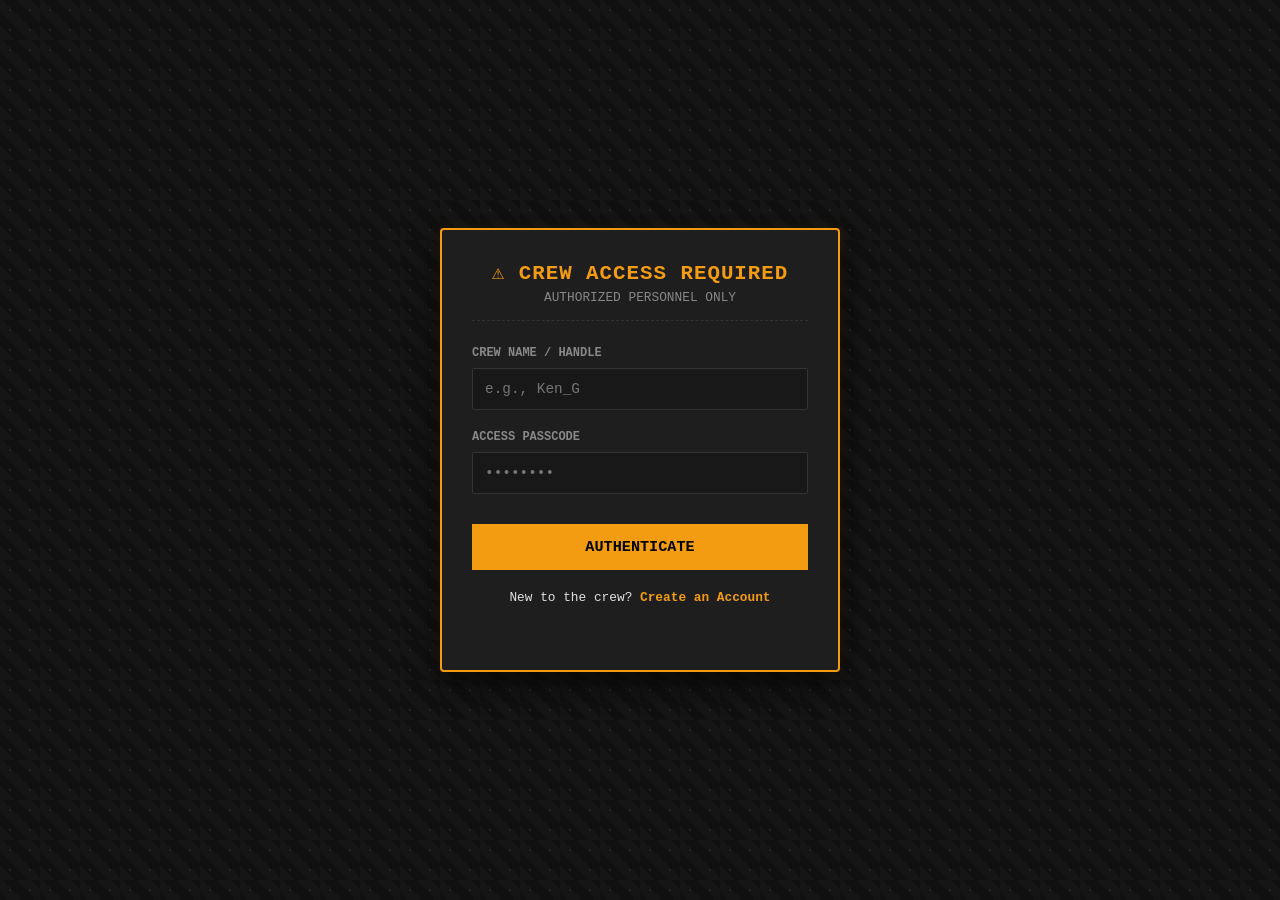
==== index.html @ a773dd53 "Enhance punch clock and logs UI components Refactor punch clock and logs modules for better organiza" ====
<!DOCTYPE html>
<html lang="en">
<head>
    <meta charset="UTF-8">
    <meta name="viewport" content="width=device-width, initial-scale=1.0">
    <title>Best Of Crews | Canvas</title>
    
    <!-- Security Check: If not logged in, immediately redirect back to login.html -->
    <script>
        if (!localStorage.getItem('activeCrewMember')) {
            window.location.href = 'login.html';
        }
    </script>

    <link rel="stylesheet" href="style.css">
</head>
<body>

    <!-- MAIN APP CONTAINER -->
    <div class="app-container" id="app">
        
        <!-- TOOL BOX (Sidebar Utility) -->
        <aside class="toolbox">
            <div class="toolbox-header">
                <h3>🛠️ TOOL BOX</h3>
            </div>
            
            <div class="toolbox-section">
                <h4>Add to Canvas</h4>
                <button class="tool-btn" onclick="addModule('photo')">+ Photo Card</button>
                <button class="tool-btn" onclick="addModule('notes')">+ Crew Note</button>
                <button class="tool-btn" onclick="addModule('build')">+ Build Log</button>
            </div>

            <!-- START OF PUNCH CLOCK MODULE -->
            <div class="punch-clock-card">
                <h3>Crew Punch Clock</h3>
                <div class="timer-digits" id="timerDisplay">00:00:00</div>
                <div class="status-msg" id="statusIndicator">Status: Clocked Out</div>
                
                <div class="clock-btn-row">
                    <button id="clockInBtn" class="p-btn p-btn-go" onclick="clockIn()">Clock In</button>
                    <button id="clockOutBtn" class="p-btn p-btn-stop" onclick="clockOut()" disabled>Clock Out</button>
                </div>

                <div class="clock-history">
                    <h4>Shift History</h4>
                    <ul id="shiftList"></ul>
                    <button class="p-btn-clear" onclick="clearHistory()">Clear History</button>
                </div>
            </div>
            <!-- END OF PUNCH CLOCK MODULE -->

            <!-- DASHBOARD QUICK GLANCE BULLET-POINT DISPLAY -->
            <div class="dash-project-widget">
                <div class="widget-header">
                    <h3>Active Project Feed</h3>
                    <a href="projects.html" class="widget-link">Manage →</a>
                </div>
                <ul id="dashNotesBulletList" class="dash-bullet-list">
                    <!-- Automated bullet points load here from projects.html -->
                </ul>
            </div>

            <!-- START OF STATIC LOGS & NOTES MODULE -->
            <div class="crew-logs-card">
                <h3>Crew Workspace Logs</h3>
                
                <!-- Crew Note Section -->
                <div class="log-group">
                    <label for="crewNoteInput">CREW NOTE</label>
                    <textarea id="crewNoteInput" placeholder="Enter crew assignments or safety reminders..."></textarea>
                    <div class="log-actions">
                        <span id="noteSavedStatus" class="status-indicator"></span>
                        <button class="log-btn log-btn-save" onclick="saveCrewNote()">Save Note</button>
                    </div>
                </div>

                <hr class="log-divider">

                <!-- Build Log Section -->
                <div class="log-group">
                    <label for="buildLogInput">DAILY BUILD LOG</label>
                    <textarea id="buildLogInput" placeholder="Track structural progress or fabrication updates..."></textarea>
                    <div class="log-actions">
                        <span id="logSavedStatus" class="status-indicator"></span>
                        <button class="log-btn log-btn-save" onclick="saveBuildLog()">Save Log</button>
                    </div>
                </div>
            </div>
            <!-- END OF LOGS & NOTES MODULE -->

            <div class="toolbox-section">
                <h4>Quick Utilities</h4>
                <button class="tool-btn utility">Calc / Scale</button>
                <button class="tool-btn utility">Material Checklist</button>
            </div>
            
            <!-- Dynamic Sign Out Button -->
            <div class="toolbox-section" style="margin-top: auto; padding-top: 20px;">
                <button class="tool-btn" onclick="logout()" style="border-color: #ff4d4d; color: #ff4d4d; background: rgba(255,77,77,0.05);">🔓 Sign Out</button>
            </div>
        </aside>

        <!-- MAIN SPATIAL CANVAS -->
        <main class="spatial-canvas" id="canvas">
            <div class="canvas-card" style="grid-column: span 2; grid-row: span 2;">
                <div class="card-header">🚀 Active Project: What do you have in mind?</div>
                <div class="card-body">
                    <p>Canvas section, Business and shop objectives</p>
                </div>
            </div>
            
            <div class="canvas-card">
                <div class="card-header">📸 Load-In Shot</div>
                <div class="card-body photo-placeholder">
                    [ Crew Photo Upload ]
                </div>
            </div>
        </main>

       <!-- THE BREAKROOM (Footer / Interactive Banter Zone) -->
        <footer class="breakroom">
            <div class="breakroom-label">☕ THE BREAKROOM:</div>
            
            <div class="breakroom-stream-container">
                <div class="breakroom-stream" id="chatStream">
                    <span class="chat-tag">[Social]:</span> Banter? Whats the vibes? <span class="divider">|</span>
                    <span class="chat-tag">[Ken]:</span> Website Loading... <span class="divider">|</span>
                    <span class="chat-tag">[Crew]:</span> Comment Section      <span class="divider">|</span>
                </div>
            </div>

            <form class="breakroom-form" id="chatForm">
                <input type="text" id="chatInput" placeholder="Type banter here..." autocomplete="off" required>
                <button type="submit">SEND</button>
            </form>
        </footer>

    </div>

    <!-- GLOBAL MODULE STYLES -->
    <style>
        /* Punch Clock System */
        .punch-clock-card {
            background: #121212;
            border: 2px solid #ff5500;
            border-radius: 6px;
            padding: 16px;
            color: #ffffff;
            font-family: monospace;
            margin-top: 15px;
            box-sizing: border-box;
        }
        .punch-clock-card h3 { margin: 0 0 10px 0; text-transform: uppercase; font-size: 1.1rem; color: #fff; }
        .timer-digits { font-size: 2.5rem; font-weight: bold; text-align: center; color: #ff5500; margin: 10px 0; }
        .status-msg { text-align: center; font-size: 0.8rem; color: #888; margin-bottom: 15px; text-transform: uppercase; }
        .clock-btn-row { display: flex; gap: 8px; margin-bottom: 15px; }
        .p-btn { flex: 1; padding: 10px; font-weight: bold; border: none; border-radius: 4px; cursor: pointer; text-transform: uppercase; }
        .p-btn-go { background: #28a745; color: white; }
        .p-btn-stop { background: #dc3545; color: white; }
        .p-btn:disabled { background: #333; color: #666; cursor: not-allowed; }
        .clock-history h4 { margin: 10px 0 5px 0; font-size: 0.9rem; color: #aaa; text-transform: uppercase; }
        #shiftList { list-style: none; padding: 0; margin: 0 0 10px 0; max-height: 100px; overflow-y: auto; background: #1a1a1a; border-radius: 4px; }
        #shiftList li { padding: 6px 10px; border-bottom: 1px solid #222; font-size: 0.8rem; display: flex; justify-content: space-between; }
        .p-btn-clear { background: transparent; border: 1px solid #444; color: #777; font-size: 0.7rem; padding: 4px 8px; cursor: pointer; border-radius: 3px; }
        .p-btn-clear:hover { color: #ff5500; border-color: #ff5500; }

        /* Project Widget System */
        .dash-project-widget {
            background: #121212;
            border: 2px solid #ff5500;
            border-radius: 6px;
            padding: 16px;
            color: #ffffff;
            font-family: monospace;
            margin-top: 15px;
        }
        .widget-header { display: flex; justify-content: space-between; align-items: center; border-bottom: 1px solid #222; padding-bottom: 8px; margin-bottom: 12px; }
        .widget-header h3 { margin: 0; font-size: 1.1rem; text-transform: uppercase; }
        .widget-link { color: #ff5500; text-decoration: none; font-size: 0.8rem; font-weight: bold; text-transform: uppercase; }
        .widget-link:hover { text-decoration: underline; }
        .dash-bullet-list { list-style: none; padding: 0; margin: 0; }
        .dash-bullet-list li { position: relative; padding-left: 15px; margin-bottom: 8px; font-size: 0.9rem; color: #ddd; font-family: sans-serif; line-height: 1.4; }
        .dash-bullet-list li::before { content: "▪"; position: absolute; left: 0; color: #ff5500; }
        .dash-bullet-list .bullet-time { font-family: monospace; font-size: 0.75rem; color: #666; display: block; }

        /* Workspace Logs System */
        .crew-logs-card {
            background: #121212;
            border: 2px solid #ff5500;
            border-radius: 6px;
            padding: 16px;
            color: #ffffff;
            font-family: monospace;
            margin-top: 15px;
            box-sizing: border-box;
        }
        .crew-logs-card h3 { margin: 0 0 15px 0; text-transform: uppercase; font-size: 1.1rem; color: #fff; border-bottom: 1px solid #222; padding-bottom: 5px; }
        .log-group { display: flex; flex-direction: column; gap: 6px; }
        .log-group label { font-size: 0.85rem; color: #ff5500; font-weight: bold; letter-spacing: 1px; }
        .log-group textarea { background: #1a1a1a; border: 1px solid #333; border-radius: 4px; color: #fff; padding: 10px; font-family: sans-serif; font-size: 0.9rem; resize: vertical; min-height: 80px; }
        .log-group textarea:focus { outline: none; border-color: #ff5500; }
        .log-actions { display: flex; justify-content: space-between; align-items: center; margin-top: 4px; }
        .status-indicator { font-size: 0.75rem; transition: opacity 0.3s ease; }
        .log-btn { padding: 6px 16px; font-weight: bold; border: none; border-radius: 4px; cursor: pointer; text-transform: uppercase; font-size: 0.8rem; }
        .log-btn-save { background: #28a745; color: white; }
        .log-btn-save:hover { background: #218838; }
        .log-divider { border: 0; border-top: 1px solid #222; margin: 15px 0; }
    </style>

    <!-- GLOBAL APPLICATION LOGIC -->
    <script>
        let clockInterval = null;

        document.addEventListener("DOMContentLoaded", () => {
            // Clock Init
            refreshHistoryUI();
            const storedStart = localStorage.getItem("punch_startTime");
            if (storedStart) {
                runClockUI(parseInt(storedStart));
            }

            // Bullet Feed Init
            refreshBulletFeed();

            // Logs text loading
            document.getElementById("crewNoteInput").value = localStorage.getItem("canvas_crewNote") || "";
            document.getElementById("buildLogInput").value = localStorage.getItem("canvas_buildLog") || "";
        });

        /* Clock Handlers */
        function clockIn() {
            const now = Date.now();
            localStorage.setItem("punch_startTime", now);
            runClockUI(now);
        }

        function clockOut() {
            const start = localStorage.getItem("punch_startTime");
            if (!start) return;

            const elapsed = Date.now() - parseInt(start);
            const log = {
                date: new Date(parseInt(start)).toLocaleDateString(),
                duration: formatClockTime(elapsed)
            };

            let items = JSON.parse(localStorage.getItem("punch_history")) || [];
            items.unshift(log);
            localStorage.setItem("punch_history", JSON.stringify(items));
            localStorage.removeItem("punch_startTime");
            
            clearInterval(clockInterval);
            document.getElementById("clockInBtn").disabled = false;
            document.getElementById("clockOutBtn").disabled = true;
            document.getElementById("timerDisplay").innerText = "00:00:00";
            document.getElementById("statusIndicator").innerText = "Status: Clocked Out";
            document.getElementById("statusIndicator").style.color = "#888";
            refreshHistoryUI();
        }

        function runClockUI(startTime) {
            document.getElementById("clockInBtn").disabled = true;
            document.getElementById("clockOutBtn").disabled = false;
            const timeStr = new Date(startTime).toLocaleTimeString([], { hour: '2-digit', minute: '2-digit' });
            document.getElementById("statusIndicator").innerText = `Clocked in at ${timeStr}`;
            document.getElementById("statusIndicator").style.color = "#28a745";

            clearInterval(clockInterval);
            clockInterval = setInterval(() => {
                document.getElementById("timerDisplay").innerText = formatClockTime(Date.now() - startTime);
            }, 1000);
        }

        function formatClockTime(ms) {
            let secs = Math.floor(ms / 1000);
            let mins = Math.floor(secs / 60);
            let hrs = Math.floor(mins / 60);
            return `${hrs.toString().padStart(2,'0')}:${(mins%60).toString().padStart(2,'0')}:${(secs%60).toString().padStart(2,'0')}`;
        }

        function refreshHistoryUI() {
            const items = JSON.parse(localStorage.getItem("punch_history")) || [];
            const container = document.getElementById("shiftList");
            container.innerHTML = items.length === 0 ? "<li style='color:#444;'>Empty log</li>" : "";
            items.forEach(i => {
                const li = document.createElement("li");
                li.innerHTML = `<span>${i.date}</span><strong>${i.duration}</strong>`;
                container.appendChild(li);
            });
        }

        function clearHistory() {
            if (confirm("Clear shift list?")) {
                localStorage.removeItem("punch_history");
                refreshHistoryUI();
            }
        }

        /* Bullet Feed Handlers */
        function refreshBulletFeed() {
            const notes = JSON.parse(localStorage.getItem("canvas_project_notes")) || [];
            const container = document.getElementById("dashNotesBulletList");
            container.innerHTML = "";

            if (notes.length === 0) {
                container.innerHTML = "<li style='color:#444; list-style:none; padding-left:0;'>No active updates logged.</li>";
                return;
            }

            notes.slice(0, 3).forEach(note => {
                const li = document.createElement("li");
                const shortText = note.text.length > 60 ? note.text.substring(0, 60) + "..." : note.text;
                li.innerHTML = `<span class="bullet-time">${note.time}</span>${shortText}`;
                container.appendChild(li);
            });
        }

        /* Notes & Logs Handlers */
        function saveCrewNote() {
            const text = document.getElementById("crewNoteInput").value;
            localStorage.setItem("canvas_crewNote", text);
            showStatus("noteSavedStatus");
        }

        function saveBuildLog() {
            const text = document.getElementById("buildLogInput").value;
            localStorage.setItem("canvas_buildLog", text);
            showStatus("logSavedStatus");
        }

        function showStatus(elementId) {
            const statusEl = document.getElementById(elementId);
            statusEl.innerText = "SAVED TO DEVICE";
            statusEl.style.color = "#28a745";
            statusEl.style.opacity = "1";
            setTimeout(() => { statusEl.style.opacity = "0"; }, 2000);
        }

        /* Authentication System */
        function logout() {
            localStorage.removeItem('activeCrewMember');
            window.location.href = 'login.html';
        }
    </script>

    <script src="app.js"></script>
</body>
</html>
---- style.css ----
/* ==========================================================================
   INDUSTRIAL & RUGGED DESIGN TOKENS
   ========================================================================== */
:root {
    --bg-dark: #121212;
    --panel-bg: #1e1e1e;
    --accent-orange: #f39c12; /* High-vis job site energy */
    --border-color: #333333;
    --text-main: #e0e0e0;
    --text-muted: #888888;
}

* {
    box-sizing: border-box;
    margin: 0;
    padding: 0;
    font-family: 'Courier New', Courier, monospace; /* Blueprint style */
}

body {
    background-color: var(--bg-dark);
    color: var(--text-main);
    overflow: hidden;
    height: 100vh;
    width: 100vw;
}

/* Utility class to hide/show app states */
.hidden {
    display: none !important;
}

/* ==========================================================================
   🚧 CREW GATE (Login Portal Overlay)
   ========================================================================== */
.portal-overlay {
    position: fixed;
    top: 0;
    left: 0;
    width: 100vw;
    height: 100vh;
    background-color: rgba(10, 10, 10, 0.95); /* Deep backdrop */
    background-image: 
        radial-gradient(circle, #222 1px, transparent 1px),
        repeating-linear-gradient(45deg, #151515, #151515 10px, #101010 10px, #101010 20px); 
    background-size: 20px 20px, 40px 40px;
    display: flex;
    align-items: center;
    justify-content: center;
    z-index: 9999;
}

.portal-card {
    background: var(--panel-bg);
    border: 2px solid var(--accent-orange);
    border-radius: 4px;
    width: 100%;
    max-width: 400px;
    padding: 30px;
    box-shadow: 0 10px 30px rgba(0, 0, 0, 0.7), 
                0 0 15px rgba(243, 156, 18, 0.1);
}

.portal-logo {
    display: block;
    max-width: 140px;
    height: auto;
    margin: 0 auto 15px auto;
    filter: drop-shadow(0 2px 4px rgba(0,0,0,0.5));
}

.portal-header {
    text-align: center;
    margin-bottom: 25px;
    border-bottom: 1px dashed var(--border-color);
    padding-bottom: 15px;
}

.portal-header h2 {
    color: var(--accent-orange);
    font-size: 1.3rem;
    margin-bottom: 5px;
    letter-spacing: 1px;
}

.portal-header p {
    font-size: 0.8rem;
    color: var(--text-muted);
    text-transform: uppercase;
}

.portal-body form {
    display: flex;
    flex-direction: column;
    gap: 20px;
}

.input-group {
    display: flex;
    flex-direction: column;
    gap: 8px;
}

.input-group label {
    font-size: 0.75rem;
    color: var(--text-muted);
    font-weight: bold;
}

.input-group input {
    background: #181818;
    border: 1px solid var(--border-color);
    color: var(--text-main);
    padding: 12px;
    font-family: inherit;
    font-size: 0.9rem;
    border-radius: 2px;
    transition: all 0.2s ease;
}

.input-group input:focus {
    outline: none;
    border-color: var(--accent-orange);
    background: #1c1c1c;
}

.portal-btn {
    background: var(--accent-orange);
    color: #000;
    border: none;
    padding: 14px;
    font-weight: bold;
    font-family: inherit;
    font-size: 0.95rem;
    cursor: pointer;
    transition: background 0.2s ease;
    margin-top: 10px;
}

.portal-btn:hover {
    background: #e08e0b;
}

.portal-footer {
    margin-top: 20px;
    text-align: center;
    font-size: 0.8rem;
}

.portal-footer a {
    color: var(--accent-orange);
    text-decoration: none;
    font-weight: bold;
}

.portal-footer a:hover {
    text-decoration: underline;
}

.feedback-msg {
    margin-top: 15px;
    font-size: 0.8rem;
    font-weight: bold;
    min-height: 1.2rem;
}

.feedback-msg.error { color: #ff4d4d; }
.feedback-msg.success { color: #2ecc71; }

/* ==========================================================================
   MAIN WORKSPACE CANVAS LAYOUT
   ========================================================================== */
.app-container {
    display: grid;
    grid-template-columns: 260px 1fr;
    grid-template-rows: 1fr 50px;
    height: 100vh;
    width: 100vw;
}

.toolbox {
    background-color: var(--panel-bg);
    border-right: 2px solid var(--border-color);
    padding: 20px;
    display: flex;
    flex-direction: column;
    gap: 25px;
}

.toolbox-header h3 {
    color: var(--accent-orange);
    border-bottom: 2px solid var(--accent-orange);
    padding-bottom: 10px;
    font-size: 1.2rem;
}

.toolbox-section h4 {
    font-size: 0.9rem;
    color: var(--text-muted);
    margin-bottom: 10px;
    text-transform: uppercase;
}

.tool-btn {
    display: block;
    width: 100%;
    background: #2a2a2a;
    color: var(--text-main);
    border: 1px solid var(--border-color);
    padding: 10px;
    margin-bottom: 8px;
    text-align: left;
    cursor: pointer;
    transition: all 0.2s ease;
}

.tool-btn:hover {
    background: var(--accent-orange);
    color: #000;
    font-weight: bold;
}

.spatial-canvas {
    background: radial-gradient(circle, #222 1px, transparent 1px);
    background-size: 20px 20px;
    background-color: #151515;
    padding: 20px;
    display: grid;
    grid-template-columns: repeat(auto-fill, minmax(200px, 1fr));
    grid-auto-rows: minmax(150px, auto);
    gap: 20px;
    overflow-y: auto;
}

.canvas-card {
    background: var(--panel-bg);
    border: 1px solid var(--border-color);
    border-radius: 4px;
    display: flex;
    flex-direction: column;
    box-shadow: 0 4px 10px rgba(0,0,0,0.5);
}

.card-header {
    background: #252525;
    padding: 8px 12px;
    font-size: 0.85rem;
    font-weight: bold;
    border-bottom: 1px solid var(--border-color);
    color: var(--accent-orange);
}

.card-body {
    padding: 15px;
    font-size: 0.9rem;
    line-height: 1.4;
    flex-grow: 1;
}

.photo-placeholder {
    display: flex;
    align-items: center;
    justify-content: center;
    color: var(--text-muted);
    border: 2px dashed #333;
    margin: 10px;
    height: 100px;
}

.breakroom {
    grid-column: span 2;
    background-color: #0d0d0d;
    border-top: 2px solid var(--border-color);
    display: flex;
    align-items: center;
    justify-content: space-between;
    padding: 0 15px;
    font-size: 0.85rem;
    overflow: hidden;
    gap: 15px;
}

.breakroom-label {
    color: var(--accent-orange);
    font-weight: bold;
    white-space: nowrap;
}

.breakroom-stream-container {
    flex-grow: 1;
    overflow: hidden;
    position: relative;
    display: flex;
    align-items: center;
}

.breakroom-stream {
    display: flex;
    align-items: center;
    white-space: nowrap;
    gap: 10px;
    transition: transform 0.3s ease;
}

.breakroom-form {
    display: flex;
    gap: 8px;
    height: 32px;
    min-width: 280px;
}

#chatInput {
    background: #1a1a1a;
    border: 1px solid var(--border-color);
    color: var(--text-main);
    padding: 0 10px;
    font-family: inherit;
    font-size: 0.85rem;
    flex-grow: 1;
}

#chatInput:focus {
    outline: none;
    border-color: var(--accent-orange);
}

.breakroom-form button {
    background: var(--accent-orange);
    color: #000;
    border: none;
    font-weight: bold;
    font-family: inherit;
    font-size: 0.8rem;
    padding: 0 15px;
    cursor: pointer;
    transition: background 0.2s ease;
}

.breakroom-form button:hover {
    background: #e08e0b;
}

.chat-tag {
    color: #5dade2;
    font-weight: bold;
}

.divider {
    color: #444;
    margin: 0 10px;
}
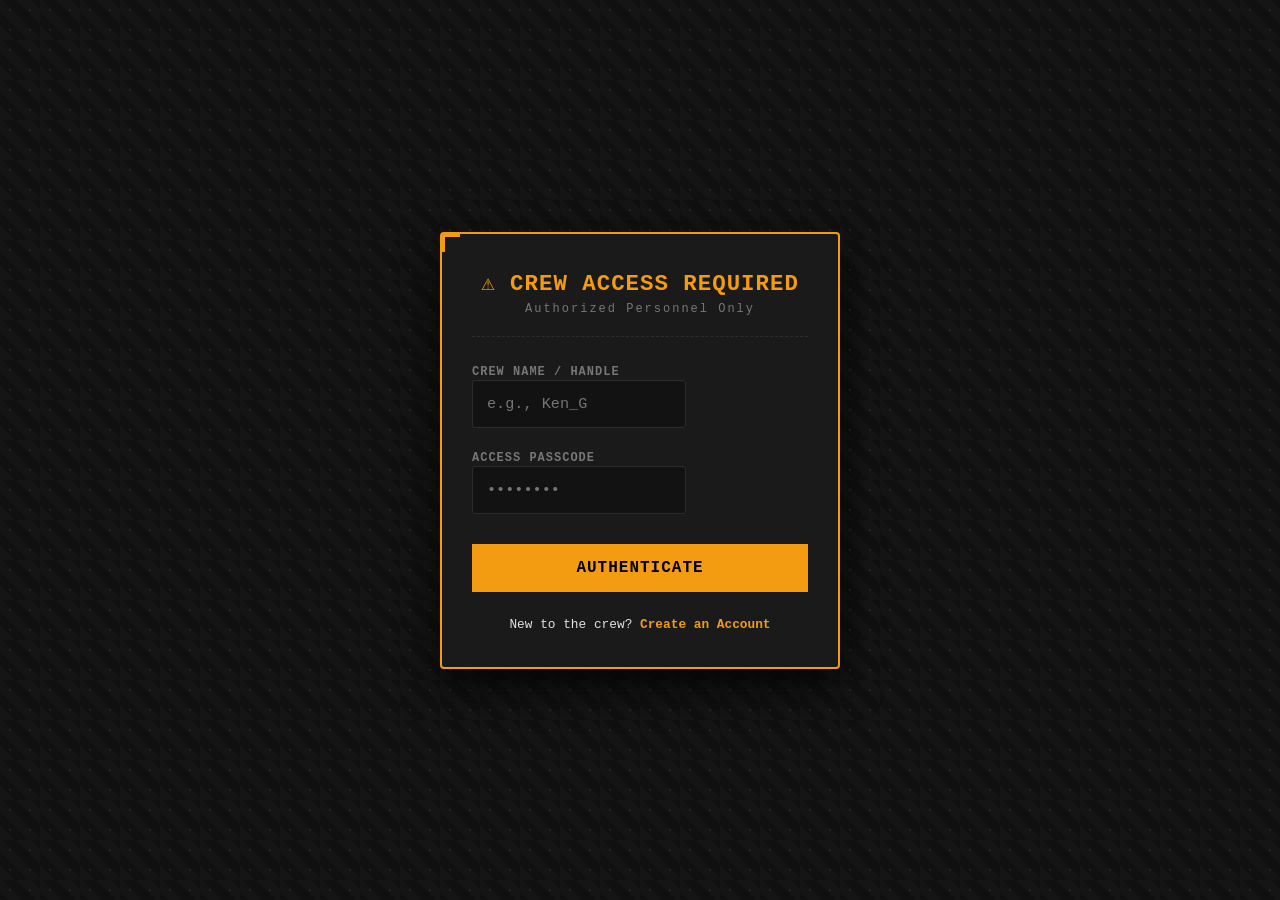
==== commit 330e840c: "Remove Quick Utilities section from index.html Removed 'Quick Utilities' section and its buttons fro" ====
--- a/index.html
+++ b/index.html
@@ -5,7 +5,7 @@
     <meta name="viewport" content="width=device-width, initial-scale=1.0">
     <title>Best Of Crews | Canvas</title>
     
-    <!-- Security Check: If not logged in, immediately redirect back to login.html -->
+    <!-- Security Check -->
     <script>
         if (!localStorage.getItem('activeCrewMember')) {
             window.location.href = 'login.html';
@@ -22,214 +22,349 @@
         <!-- TOOL BOX (Sidebar Utility) -->
         <aside class="toolbox">
             <div class="toolbox-header">
-                <h3>🛠️ TOOL BOX</h3>
+                <h3>⚡ SYSTEM UTILITIES</h3>
             </div>
             
             <div class="toolbox-section">
-                <h4>Add to Canvas</h4>
-                <button class="tool-btn" onclick="addModule('photo')">+ Photo Card</button>
-                <button class="tool-btn" onclick="addModule('notes')">+ Crew Note</button>
-                <button class="tool-btn" onclick="addModule('build')">+ Build Log</button>
-            </div>
-
-            <!-- START OF PUNCH CLOCK MODULE -->
-            <div class="punch-clock-card">
-                <h3>Crew Punch Clock</h3>
-                <div class="timer-digits" id="timerDisplay">00:00:00</div>
-                <div class="status-msg" id="statusIndicator">Status: Clocked Out</div>
+                <h4>Canvas Layout Actions</h4>
+                <div class="action-grid">
+                    <button class="tool-btn" onclick="addModule('photo')">+ Photo</button>
+                    <button class="tool-btn" onclick="addModule('notes')">+ Note</button>
+                    <button class="tool-btn" onclick="addModule('build')">+ Log</button>
+                </div>
+            </div>
+
+            <!-- SPACE MANAGEMENT: ACCORDION CONTAINER -->
+            <div class="accordion-container">
                 
-                <div class="clock-btn-row">
-                    <button id="clockInBtn" class="p-btn p-btn-go" onclick="clockIn()">Clock In</button>
-                    <button id="clockOutBtn" class="p-btn p-btn-stop" onclick="clockOut()" disabled>Clock Out</button>
-                </div>
-
-                <div class="clock-history">
-                    <h4>Shift History</h4>
-                    <ul id="shiftList"></ul>
-                    <button class="p-btn-clear" onclick="clearHistory()">Clear History</button>
-                </div>
-            </div>
-            <!-- END OF PUNCH CLOCK MODULE -->
-
-            <!-- DASHBOARD QUICK GLANCE BULLET-POINT DISPLAY -->
-            <div class="dash-project-widget">
-                <div class="widget-header">
-                    <h3>Active Project Feed</h3>
-                    <a href="projects.html" class="widget-link">Manage →</a>
-                </div>
-                <ul id="dashNotesBulletList" class="dash-bullet-list">
-                    <!-- Automated bullet points load here from projects.html -->
-                </ul>
-            </div>
-
-            <!-- START OF STATIC LOGS & NOTES MODULE -->
-            <div class="crew-logs-card">
-                <h3>Crew Workspace Logs</h3>
-                
-                <!-- Crew Note Section -->
-                <div class="log-group">
-                    <label for="crewNoteInput">CREW NOTE</label>
-                    <textarea id="crewNoteInput" placeholder="Enter crew assignments or safety reminders..."></textarea>
-                    <div class="log-actions">
-                        <span id="noteSavedStatus" class="status-indicator"></span>
-                        <button class="log-btn log-btn-save" onclick="saveCrewNote()">Save Note</button>
+                <!-- PANEL 1: PUNCH CLOCK -->
+                <div class="accordion-item active">
+                    <button class="accordion-trigger" onclick="toggleAccordion(this)">
+                        <span>⏱️ CREW PUNCH CLOCK</span>
+                        <span class="arrow">▼</span>
+                    </button>
+                    <div class="accordion-content">
+                        <div class="punch-clock-card">
+                            <div class="timer-digits" id="timerDisplay">00:00:00</div>
+                            <div class="status-msg" id="statusIndicator">Status: Standby</div>
+                            
+                            <div class="clock-btn-row">
+                                <button id="clockInBtn" class="p-btn p-btn-go" onclick="clockIn()">Clock In</button>
+                                <button id="clockOutBtn" class="p-btn p-btn-stop" onclick="clockOut()" disabled>Clock Out</button>
+                            </div>
+
+                            <div class="clock-history">
+                                <h4>Shift Logs</h4>
+                                <ul id="shiftList"></ul>
+                                <button class="p-btn-clear" onclick="clearHistory()">Purge Records</button>
+                            </div>
+                        </div>
                     </div>
                 </div>
 
-                <hr class="log-divider">
-
-                <!-- Build Log Section -->
-                <div class="log-group">
-                    <label for="buildLogInput">DAILY BUILD LOG</label>
-                    <textarea id="buildLogInput" placeholder="Track structural progress or fabrication updates..."></textarea>
-                    <div class="log-actions">
-                        <span id="logSavedStatus" class="status-indicator"></span>
-                        <button class="log-btn log-btn-save" onclick="saveBuildLog()">Save Log</button>
+                <!-- PANEL 2: PROJECT FEED -->
+                <div class="accordion-item">
+                    <button class="accordion-trigger" onclick="toggleAccordion(this)">
+                        <span>📊 ACTIVE PROJECT FEED</span>
+                        <span class="arrow">►</span>
+                    </button>
+                    <div class="accordion-content">
+                        <div class="dash-project-widget">
+                            <div class="widget-header">
+                                <h4>Timeline Overview</h4>
+                                <a href="projects.html" class="widget-link">Manage →</a>
+                            </div>
+                            <ul id="dashNotesBulletList" class="dash-bullet-list">
+                                <!-- Loaded dynamically -->
+                            </ul>
+                        </div>
                     </div>
                 </div>
-            </div>
-            <!-- END OF LOGS & NOTES MODULE -->
-
-            <div class="toolbox-section">
-                <h4>Quick Utilities</h4>
-                <button class="tool-btn utility">Calc / Scale</button>
-                <button class="tool-btn utility">Material Checklist</button>
-            </div>
-            
-            <!-- Dynamic Sign Out Button -->
-            <div class="toolbox-section" style="margin-top: auto; padding-top: 20px;">
-                <button class="tool-btn" onclick="logout()" style="border-color: #ff4d4d; color: #ff4d4d; background: rgba(255,77,77,0.05);">🔓 Sign Out</button>
+
+                <!-- PANEL 3: QUICK LOGS -->
+                <div class="accordion-item">
+                    <button class="accordion-trigger" onclick="toggleAccordion(this)">
+                        <span>📝 QUICK WORKSPACE LOGS</span>
+                        <span class="arrow">►</span>
+                    </button>
+                    <div class="accordion-content">
+                        <div class="crew-logs-card">
+                            <div class="log-group">
+                                <label for="crewNoteInput">CREW NOTE</label>
+                                <textarea id="crewNoteInput" maxlength="250" oninput="checkChars(this, 'noteCount')" placeholder="Active assignments..."></textarea>
+                                <div class="log-actions">
+                                    <span class="char-counter"><span id="noteCount">0</span>/250</span>
+                                    <span id="noteSavedStatus" class="status-indicator"></span>
+                                    <button class="log-btn log-btn-save" onclick="saveCrewNote()">Save</button>
+                                </div>
+                            </div>
+
+                            <hr class="log-divider">
+
+                            <div class="log-group">
+                                <label for="buildLogInput">DAILY BUILD LOG</label>
+                                <textarea id="buildLogInput" maxlength="250" oninput="checkChars(this, 'logCount')" placeholder="Fabrication tracking..."></textarea>
+                                <div class="log-actions">
+                                    <span class="char-counter"><span id="logCount">0</span>/250</span>
+                                    <span id="logSavedStatus" class="status-indicator"></span>
+                                    <button class="log-btn log-btn-save" onclick="saveBuildLog()">Save</button>
+                                </div>
+                            </div>
+                        </div>
+                    </div>
+                </div>
+
+            </div> <!-- END ACCORDION -->
+
+            <div class="toolbox-section basic-utils">
+            
+                <button class="tool-btn logout-btn" onclick="logout()">🔓 Terminal Disconnect</button>
             </div>
         </aside>
 
         <!-- MAIN SPATIAL CANVAS -->
         <main class="spatial-canvas" id="canvas">
             <div class="canvas-card" style="grid-column: span 2; grid-row: span 2;">
-                <div class="card-header">🚀 Active Project: What do you have in mind?</div>
+                <div class="card-header">🚀 Active Project Framework</div>
                 <div class="card-body">
-                    <p>Canvas section, Business and shop objectives</p>
+                    <p>Canvas space coordinates active. System standing by for structural modules.</p>
                 </div>
             </div>
             
             <div class="canvas-card">
-                <div class="card-header">📸 Load-In Shot</div>
+                <div class="card-header">📸 Load-In Feed</div>
                 <div class="card-body photo-placeholder">
-                    [ Crew Photo Upload ]
+                    [ Camera Feed Link Open ]
                 </div>
             </div>
         </main>
 
-       <!-- THE BREAKROOM (Footer / Interactive Banter Zone) -->
+        <!-- THE BREAKROOM -->
         <footer class="breakroom">
-            <div class="breakroom-label">☕ THE BREAKROOM:</div>
-            
+            <div class="breakroom-label">☕ COMMS STREAM:</div>
             <div class="breakroom-stream-container">
                 <div class="breakroom-stream" id="chatStream">
-                    <span class="chat-tag">[Social]:</span> Banter? Whats the vibes? <span class="divider">|</span>
-                    <span class="chat-tag">[Ken]:</span> Website Loading... <span class="divider">|</span>
-                    <span class="chat-tag">[Crew]:</span> Comment Section      <span class="divider">|</span>
-                </div>
-            </div>
-
+                    <span class="chat-tag">[Net]:</span> Interface color map updated successfully. <span class="divider">|</span>
+                </div>
+            </div>
             <form class="breakroom-form" id="chatForm">
-                <input type="text" id="chatInput" placeholder="Type banter here..." autocomplete="off" required>
+                <input type="text" id="chatInput" placeholder="Transmit data..." autocomplete="off" required>
                 <button type="submit">SEND</button>
             </form>
         </footer>
 
     </div>
 
-    <!-- GLOBAL MODULE STYLES -->
+    <!-- THEME & ACCORDION SYSTEM STYLES -->
     <style>
-        /* Punch Clock System */
-        .punch-clock-card {
-            background: #121212;
-            border: 2px solid #ff5500;
-            border-radius: 6px;
-            padding: 16px;
+        /* Chrome, Black, Neon Green Theme Variables */
+        :root {
+            --neon-green: #00ff66;
+            --neon-dim: #00993d;
+            --dark-bg: #0a0a0a;
+            --card-bg: #111111;
+            --chrome-border: linear-gradient(135deg, #777 0%, #333 50%, #fff 100%);
+            --chrome-bg: linear-gradient(180deg, #222 0%, #111 100%);
+        }
+
+        body {
+            background-color: var(--dark-bg);
             color: #ffffff;
+        }
+
+        .toolbox {
+            background: var(--dark-bg);
+            border-right: 2px solid var(--neon-green);
+            box-shadow: 0 0 15px rgba(0, 255, 102, 0.1);
+        }
+
+        .toolbox-header h3 {
+            color: var(--neon-green);
+            text-shadow: 0 0 8px rgba(0, 255, 102, 0.4);
+        }
+
+        .action-grid {
+            display: flex;
+            gap: 5px;
+        }
+
+        .tool-btn {
+            background: #151515;
+            border: 1px solid #333;
+            color: #aaa;
+            cursor: pointer;
+            transition: all 0.2s ease;
+        }
+
+        .tool-btn:hover {
+            border-color: var(--neon-green);
+            color: var(--neon-green);
+            box-shadow: 0 0 8px rgba(0, 255, 102, 0.2);
+        }
+
+        /* Accordion Structure */
+        .accordion-container {
+            margin-top: 15px;
+            display: flex;
+            flex-direction: column;
+            gap: 6px;
+        }
+
+        .accordion-item {
+            border: 1px solid #222;
+            border-radius: 4px;
+            overflow: hidden;
+            background: var(--card-bg);
+        }
+
+        .accordion-item.active {
+            border-color: var(--neon-green);
+            box-shadow: 0 0 10px rgba(0, 255, 102, 0.05);
+        }
+
+        .accordion-trigger {
+            width: 100%;
+            background: var(--chrome-bg);
+            border: none;
+            padding: 10px 12px;
+            color: #fff;
             font-family: monospace;
-            margin-top: 15px;
-            box-sizing: border-box;
-        }
-        .punch-clock-card h3 { margin: 0 0 10px 0; text-transform: uppercase; font-size: 1.1rem; color: #fff; }
-        .timer-digits { font-size: 2.5rem; font-weight: bold; text-align: center; color: #ff5500; margin: 10px 0; }
-        .status-msg { text-align: center; font-size: 0.8rem; color: #888; margin-bottom: 15px; text-transform: uppercase; }
-        .clock-btn-row { display: flex; gap: 8px; margin-bottom: 15px; }
-        .p-btn { flex: 1; padding: 10px; font-weight: bold; border: none; border-radius: 4px; cursor: pointer; text-transform: uppercase; }
-        .p-btn-go { background: #28a745; color: white; }
-        .p-btn-stop { background: #dc3545; color: white; }
-        .p-btn:disabled { background: #333; color: #666; cursor: not-allowed; }
-        .clock-history h4 { margin: 10px 0 5px 0; font-size: 0.9rem; color: #aaa; text-transform: uppercase; }
-        #shiftList { list-style: none; padding: 0; margin: 0 0 10px 0; max-height: 100px; overflow-y: auto; background: #1a1a1a; border-radius: 4px; }
-        #shiftList li { padding: 6px 10px; border-bottom: 1px solid #222; font-size: 0.8rem; display: flex; justify-content: space-between; }
-        .p-btn-clear { background: transparent; border: 1px solid #444; color: #777; font-size: 0.7rem; padding: 4px 8px; cursor: pointer; border-radius: 3px; }
-        .p-btn-clear:hover { color: #ff5500; border-color: #ff5500; }
-
-        /* Project Widget System */
-        .dash-project-widget {
-            background: #121212;
-            border: 2px solid #ff5500;
-            border-radius: 6px;
-            padding: 16px;
-            color: #ffffff;
+            font-weight: bold;
+            text-align: left;
+            display: flex;
+            justify-content: space-between;
+            align-items: center;
+            cursor: pointer;
+            border-bottom: 1px solid #222;
+        }
+
+        .accordion-item.active .accordion-trigger {
+            color: var(--neon-green);
+            border-bottom: 1px solid rgba(0, 255, 102, 0.2);
+        }
+
+        .accordion-content {
+            max-height: 0;
+            overflow: hidden;
+            transition: max-height 0.25s ease-out;
+        }
+
+        .accordion-item.active .accordion-content {
+            max-height: 400px;
+            overflow-y: auto;
+        }
+
+        /* Modules Styling Rewrite */
+        .punch-clock-card, .dash-project-widget, .crew-logs-card {
+            padding: 12px;
+            background: transparent;
             font-family: monospace;
-            margin-top: 15px;
-        }
-        .widget-header { display: flex; justify-content: space-between; align-items: center; border-bottom: 1px solid #222; padding-bottom: 8px; margin-bottom: 12px; }
-        .widget-header h3 { margin: 0; font-size: 1.1rem; text-transform: uppercase; }
-        .widget-link { color: #ff5500; text-decoration: none; font-size: 0.8rem; font-weight: bold; text-transform: uppercase; }
-        .widget-link:hover { text-decoration: underline; }
+        }
+
+        .timer-digits {
+            font-size: 2.3rem;
+            text-align: center;
+            color: var(--neon-green);
+            text-shadow: 0 0 10px rgba(0, 255, 102, 0.3);
+            font-weight: bold;
+            margin: 5px 0;
+        }
+
+        .status-msg { text-align: center; font-size: 0.75rem; color: #666; text-transform: uppercase; margin-bottom: 10px;}
+
+        .clock-btn-row { display: flex; gap: 6px; }
+        .p-btn { flex: 1; padding: 8px; font-weight: bold; border: 1px solid #333; background: #161616; color: #fff; cursor: pointer; text-transform: uppercase; font-size: 0.75rem;}
+        .p-btn-go:hover:not(:disabled) { border-color: var(--neon-green); color: var(--neon-green); }
+        .p-btn-stop:hover:not(:disabled) { border-color: #ff3333; color: #ff3333; }
+        .p-btn:disabled { opacity: 0.2; cursor: not-allowed; }
+
+        .clock-history h4, .widget-header h4 { margin: 12px 0 6px 0; font-size: 0.8rem; color: #666; text-transform: uppercase; }
+        #shiftList { list-style: none; padding: 0; margin: 0 0 8px 0; background: #080808; border-radius: 3px; max-height: 80px; overflow-y: auto;}
+        #shiftList li { padding: 5px 8px; border-bottom: 1px solid #151515; font-size: 0.75rem; display: flex; justify-content: space-between; color: #ccc;}
+
+        .p-btn-clear { background: transparent; border: none; color: #444; font-size: 0.65rem; cursor: pointer; text-transform: uppercase; padding: 0;}
+        .p-btn-clear:hover { color: #ff3333; }
+
+        /* Project Widget Styling */
+        .widget-header { display: flex; justify-content: space-between; align-items: center; }
+        .widget-link { color: var(--neon-green); text-decoration: none; font-size: 0.75rem; text-transform: uppercase;}
         .dash-bullet-list { list-style: none; padding: 0; margin: 0; }
-        .dash-bullet-list li { position: relative; padding-left: 15px; margin-bottom: 8px; font-size: 0.9rem; color: #ddd; font-family: sans-serif; line-height: 1.4; }
-        .dash-bullet-list li::before { content: "▪"; position: absolute; left: 0; color: #ff5500; }
-        .dash-bullet-list .bullet-time { font-family: monospace; font-size: 0.75rem; color: #666; display: block; }
-
-        /* Workspace Logs System */
-        .crew-logs-card {
-            background: #121212;
-            border: 2px solid #ff5500;
-            border-radius: 6px;
-            padding: 16px;
-            color: #ffffff;
-            font-family: monospace;
-            margin-top: 15px;
-            box-sizing: border-box;
-        }
-        .crew-logs-card h3 { margin: 0 0 15px 0; text-transform: uppercase; font-size: 1.1rem; color: #fff; border-bottom: 1px solid #222; padding-bottom: 5px; }
-        .log-group { display: flex; flex-direction: column; gap: 6px; }
-        .log-group label { font-size: 0.85rem; color: #ff5500; font-weight: bold; letter-spacing: 1px; }
-        .log-group textarea { background: #1a1a1a; border: 1px solid #333; border-radius: 4px; color: #fff; padding: 10px; font-family: sans-serif; font-size: 0.9rem; resize: vertical; min-height: 80px; }
-        .log-group textarea:focus { outline: none; border-color: #ff5500; }
-        .log-actions { display: flex; justify-content: space-between; align-items: center; margin-top: 4px; }
-        .status-indicator { font-size: 0.75rem; transition: opacity 0.3s ease; }
-        .log-btn { padding: 6px 16px; font-weight: bold; border: none; border-radius: 4px; cursor: pointer; text-transform: uppercase; font-size: 0.8rem; }
-        .log-btn-save { background: #28a745; color: white; }
-        .log-btn-save:hover { background: #218838; }
-        .log-divider { border: 0; border-top: 1px solid #222; margin: 15px 0; }
+        .dash-bullet-list li { position: relative; padding-left: 12px; margin-bottom: 6px; font-size: 0.8rem; color: #bbb; line-height: 1.3;}
+        .dash-bullet-list li::before { content: "›"; position: absolute; left: 0; color: var(--neon-green); font-weight: bold; }
+        .bullet-time { color: #555; font-size: 0.7rem; display: block; }
+
+        /* Logs Styling */
+        .log-group { display: flex; flex-direction: column; gap: 4px; }
+        .log-group label { font-size: 0.75rem; color: var(--neon-green); font-weight: bold; }
+        .log-group textarea { background: #080808; border: 1px solid #222; color: #fff; padding: 8px; font-size: 0.8rem; resize: none; min-height: 50px; font-family: sans-serif; }
+        .log-group textarea:focus { outline: none; border-color: var(--neon-green); }
+        .log-actions { display: flex; justify-content: space-between; align-items: center; margin-top: 2px; }
+        .char-counter { font-size: 0.65rem; color: #444; }
+        .status-indicator { font-size: 0.7 orem; font-weight: bold; }
+        .log-btn-save { background: transparent; border: 1px solid var(--neon-green); color: var(--neon-green); padding: 3px 10px; font-size: 0.7rem; cursor: pointer; text-transform: uppercase;}
+        .log-btn-save:hover { background: rgba(0, 255, 102, 0.1); }
+        .log-divider { border: 0; border-top: 1px solid #222; margin: 10px 0; }
+
+        .logout-btn { border-color: #555; color: #888; width: 100%; padding: 8px; }
+        .logout-btn:hover { border-color: #ff3333 !important; color: #ff3333 !important; background: transparent !important; }
+
+        /* Spatial Canvas Adjustments */
+        .spatial-canvas { background: #050505; padding: 20px; }
+        .canvas-card { background: var(--card-bg); border: 1px solid #222; border-top: 2px solid #555; }
+        .card-header { border-bottom: 1px solid #222; color: #fff; font-family: monospace; font-size: 0.9rem; font-weight: bold; padding: 10px; background: var(--chrome-bg); }
+        
+        /* Footer Comms */
+        .breakroom { background: var(--dark-bg); border-top: 2px solid var(--neon-green); }
+        .breakroom-label { color: var(--neon-green); font-family: monospace; }
+        .chat-tag { color: #888; }
+        .breakroom-form button { background: var(--neon-green); color: #000; font-weight: bold; }
     </style>
 
-    <!-- GLOBAL APPLICATION LOGIC -->
+    <!-- SYSTEM LOGIC OPERATORS -->
     <script>
         let clockInterval = null;
 
         document.addEventListener("DOMContentLoaded", () => {
-            // Clock Init
             refreshHistoryUI();
             const storedStart = localStorage.getItem("punch_startTime");
             if (storedStart) {
                 runClockUI(parseInt(storedStart));
             }
 
-            // Bullet Feed Init
             refreshBulletFeed();
 
-            // Logs text loading
             document.getElementById("crewNoteInput").value = localStorage.getItem("canvas_crewNote") || "";
             document.getElementById("buildLogInput").value = localStorage.getItem("canvas_buildLog") || "";
+            
+            // Sync initial char counts
+            checkChars(document.getElementById("crewNoteInput"), 'noteCount');
+            checkChars(document.getElementById("buildLogInput"), 'logCount');
         });
 
-        /* Clock Handlers */
+        /* Accordion Space Manager Logic */
+        function toggleAccordion(button) {
+            const item = button.parentElement;
+            const container = item.parentElement;
+            const allItems = container.querySelectorAll('.accordion-item');
+            
+            allItems.forEach(i => {
+                if (i !== item) {
+                    i.classList.remove('active');
+                    i.querySelector('.arrow').innerText = '►';
+                }
+            });
+
+            item.classList.toggle('active');
+            const isNowActive = item.classList.contains('active');
+            item.querySelector('.arrow').innerText = isNowActive ? '▼' : '►';
+        }
+
+        /* Live Utility Tracker */
+        function checkChars(textarea, countId) {
+            document.getElementById(countId).innerText = textarea.value.length;
+        }
+
+        /* Clock Operators & Decimals Tracker */
         function clockIn() {
             const now = Date.now();
             localStorage.setItem("punch_startTime", now);
@@ -241,9 +376,11 @@
             if (!start) return;
 
             const elapsed = Date.now() - parseInt(start);
+            const hoursDecimal = (elapsed / (1000 * 60 * 60)).toFixed(2); // Step Ahead calculation
+            
             const log = {
                 date: new Date(parseInt(start)).toLocaleDateString(),
-                duration: formatClockTime(elapsed)
+                duration: `${formatClockTime(elapsed)} (${hoursDecimal} hrs)`
             };
 
             let items = JSON.parse(localStorage.getItem("punch_history")) || [];
@@ -255,8 +392,8 @@
             document.getElementById("clockInBtn").disabled = false;
             document.getElementById("clockOutBtn").disabled = true;
             document.getElementById("timerDisplay").innerText = "00:00:00";
-            document.getElementById("statusIndicator").innerText = "Status: Clocked Out";
-            document.getElementById("statusIndicator").style.color = "#888";
+            document.getElementById("statusIndicator").innerText = "Status: Standby";
+            document.getElementById("statusIndicator").style.color = "#666";
             refreshHistoryUI();
         }
 
@@ -264,8 +401,8 @@
             document.getElementById("clockInBtn").disabled = true;
             document.getElementById("clockOutBtn").disabled = false;
             const timeStr = new Date(startTime).toLocaleTimeString([], { hour: '2-digit', minute: '2-digit' });
-            document.getElementById("statusIndicator").innerText = `Clocked in at ${timeStr}`;
-            document.getElementById("statusIndicator").style.color = "#28a745";
+            document.getElementById("statusIndicator").innerText = `Active since ${timeStr}`;
+            document.getElementById("statusIndicator").style.color = "var(--neon-green)";
 
             clearInterval(clockInterval);
             clockInterval = setInterval(() => {
@@ -283,7 +420,7 @@
         function refreshHistoryUI() {
             const items = JSON.parse(localStorage.getItem("punch_history")) || [];
             const container = document.getElementById("shiftList");
-            container.innerHTML = items.length === 0 ? "<li style='color:#444;'>Empty log</li>" : "";
+            container.innerHTML = items.length === 0 ? "<li style='color:#444; justify-content:center;'>No entries</li>" : "";
             items.forEach(i => {
                 const li = document.createElement("li");
                 li.innerHTML = `<span>${i.date}</span><strong>${i.duration}</strong>`;
@@ -292,32 +429,32 @@
         }
 
         function clearHistory() {
-            if (confirm("Clear shift list?")) {
+            if (confirm("Purge system log history?")) {
                 localStorage.removeItem("punch_history");
                 refreshHistoryUI();
             }
         }
 
-        /* Bullet Feed Handlers */
+        /* Project Widget Feed Builder */
         function refreshBulletFeed() {
             const notes = JSON.parse(localStorage.getItem("canvas_project_notes")) || [];
             const container = document.getElementById("dashNotesBulletList");
             container.innerHTML = "";
 
             if (notes.length === 0) {
-                container.innerHTML = "<li style='color:#444; list-style:none; padding-left:0;'>No active updates logged.</li>";
+                container.innerHTML = "<li style='color:#444; list-style:none; padding-left:0;'>No transmissions logged.</li>";
                 return;
             }
 
             notes.slice(0, 3).forEach(note => {
                 const li = document.createElement("li");
-                const shortText = note.text.length > 60 ? note.text.substring(0, 60) + "..." : note.text;
+                const shortText = note.text.length > 50 ? note.text.substring(0, 50) + "..." : note.text;
                 li.innerHTML = `<span class="bullet-time">${note.time}</span>${shortText}`;
                 container.appendChild(li);
             });
         }
 
-        /* Notes & Logs Handlers */
+        /* Logs Handlers */
         function saveCrewNote() {
             const text = document.getElementById("crewNoteInput").value;
             localStorage.setItem("canvas_crewNote", text);
@@ -332,13 +469,13 @@
 
         function showStatus(elementId) {
             const statusEl = document.getElementById(elementId);
-            statusEl.innerText = "SAVED TO DEVICE";
-            statusEl.style.color = "#28a745";
+            statusEl.innerText = "✓ SYNCED";
+            statusEl.style.color = "var(--neon-green)";
             statusEl.style.opacity = "1";
             setTimeout(() => { statusEl.style.opacity = "0"; }, 2000);
         }
 
-        /* Authentication System */
+        /* Authentication System Link */
         function logout() {
             localStorage.removeItem('activeCrewMember');
             window.location.href = 'login.html';
--- a/style.css
+++ b/style.css
@@ -1,20 +1,46 @@
 /* ==========================================================================
-   INDUSTRIAL & RUGGED DESIGN TOKENS
+   INDUSTRIAL DESIGN SYSTEM & VARIABLE THEMES
    ========================================================================== */
 :root {
-    --bg-dark: #121212;
-    --panel-bg: #1e1e1e;
-    --accent-orange: #f39c12; /* High-vis job site energy */
-    --border-color: #333333;
+    --bg-dark: #0f0f0f;
+    --panel-bg: #1a1a1a;
+    --accent-orange: #f39c12; /* High-vis safety orange */
+    --accent-blue: #5dade2;   /* Blueprint ink */
+    --border-color: #2c2c2c;
     --text-main: #e0e0e0;
-    --text-muted: #888888;
-}
-
+    --text-muted: #777777;
+    
+    /* Customization Shadows & Glows */
+    --panel-glow: 0 0 15px rgba(243, 156, 18, 0.05);
+    --panel-glow-active: 0 0 25px rgba(243, 156, 18, 0.25);
+    
+    /* Default Grid Canvas Settings */
+    --grid-size: 20px;
+}
+
+/* Optional Class Theme Overrides for Designing Your Own Space */
+.theme-blueprint {
+    --bg-dark: #0a192f;
+    --panel-bg: #0f2647;
+    --accent-orange: #00f0ff; /* Electric blueprint cyan */
+    --border-color: #1b3d6c;
+}
+
+.theme-graphite {
+    --bg-dark: #1e1e1e;
+    --panel-bg: #2d2d2d;
+    --accent-orange: #e74c3c; /* Fire engine red */
+    --border-color: #3f3f3f;
+}
+
+/* ==========================================================================
+   CORE RESET & CUSTOM SCROLLBARS
+   ========================================================================== */
 * {
     box-sizing: border-box;
     margin: 0;
     padding: 0;
-    font-family: 'Courier New', Courier, monospace; /* Blueprint style */
+    font-family: 'Courier New', Courier, monospace; /* Blueprint typewriter font */
 }
 
 body {
@@ -23,15 +49,33 @@
     overflow: hidden;
     height: 100vh;
     width: 100vw;
-}
-
-/* Utility class to hide/show app states */
+    transition: background-color 0.3s ease;
+}
+
+/* Custom Rugged Scrollbars */
+::-webkit-scrollbar {
+    width: 8px;
+    height: 8px;
+}
+::-webkit-scrollbar-track {
+    background: #111111;
+    border-left: 1px solid var(--border-color);
+}
+::-webkit-scrollbar-thumb {
+    background: #333333;
+    border: 2px solid #111111;
+    border-radius: 4px;
+}
+::-webkit-scrollbar-thumb:hover {
+    background: var(--accent-orange);
+}
+
 .hidden {
     display: none !important;
 }
 
 /* ==========================================================================
-   🚧 CREW GATE (Login Portal Overlay)
+   🚧 CREW GATE (login.html Overlay)
    ========================================================================== */
 .portal-overlay {
     position: fixed;
@@ -39,11 +83,11 @@
     left: 0;
     width: 100vw;
     height: 100vh;
-    background-color: rgba(10, 10, 10, 0.95); /* Deep backdrop */
+    background-color: rgba(10, 10, 10, 0.95);
     background-image: 
         radial-gradient(circle, #222 1px, transparent 1px),
         repeating-linear-gradient(45deg, #151515, #151515 10px, #101010 10px, #101010 20px); 
-    background-size: 20px 20px, 40px 40px;
+    background-size: var(--grid-size) var(--grid-size), 40px 40px;
     display: flex;
     align-items: center;
     justify-content: center;
@@ -56,93 +100,107 @@
     border-radius: 4px;
     width: 100%;
     max-width: 400px;
-    padding: 30px;
-    box-shadow: 0 10px 30px rgba(0, 0, 0, 0.7), 
-                0 0 15px rgba(243, 156, 18, 0.1);
+    padding: 35px 30px;
+    box-shadow: 0 15px 40px rgba(0, 0, 0, 0.8), var(--panel-glow);
+    position: relative;
+    overflow: hidden;
+}
+
+/* Corner Bracket Accents for a drafting board aesthetic */
+.portal-card::before {
+    content: '';
+    position: absolute;
+    top: 0;
+    left: 0;
+    width: 15px;
+    height: 15px;
+    border-top: 3px solid var(--accent-orange);
+    border-left: 3px solid var(--accent-orange);
 }
 
 .portal-logo {
     display: block;
-    max-width: 140px;
+    max-width: 150px;
     height: auto;
-    margin: 0 auto 15px auto;
-    filter: drop-shadow(0 2px 4px rgba(0,0,0,0.5));
+    margin: 0 auto 20px auto;
+    filter: drop-shadow(0 4px 8px rgba(0,0,0,0.6));
 }
 
 .portal-header {
     text-align: center;
     margin-bottom: 25px;
     border-bottom: 1px dashed var(--border-color);
-    padding-bottom: 15px;
+    padding-bottom: 20px;
 }
 
 .portal-header h2 {
     color: var(--accent-orange);
-    font-size: 1.3rem;
+    font-size: 1.4rem;
     margin-bottom: 5px;
     letter-spacing: 1px;
+    text-transform: uppercase;
 }
 
 .portal-header p {
-    font-size: 0.8rem;
+    font-size: 0.75rem;
     color: var(--text-muted);
-    text-transform: uppercase;
+    letter-spacing: 2px;
 }
 
 .portal-body form {
     display: flex;
     flex-direction: column;
     gap: 20px;
-}
-
-.input-group {
-    display: flex;
-    flex-direction: column;
-    gap: 8px;
 }
 
 .input-group label {
     font-size: 0.75rem;
     color: var(--text-muted);
     font-weight: bold;
+    letter-spacing: 1px;
 }
 
 .input-group input {
-    background: #181818;
+    background: #121212;
     border: 1px solid var(--border-color);
     color: var(--text-main);
-    padding: 12px;
+    padding: 14px;
     font-family: inherit;
-    font-size: 0.9rem;
-    border-radius: 2px;
-    transition: all 0.2s ease;
+    font-size: 0.95rem;
+    border-radius: 3px;
+    transition: all 0.2s ease-in-out;
 }
 
 .input-group input:focus {
     outline: none;
     border-color: var(--accent-orange);
-    background: #1c1c1c;
+    background: #161616;
+    box-shadow: 0 0 10px rgba(243, 156, 18, 0.15);
 }
 
 .portal-btn {
     background: var(--accent-orange);
     color: #000;
     border: none;
-    padding: 14px;
+    padding: 15px;
     font-weight: bold;
     font-family: inherit;
-    font-size: 0.95rem;
+    font-size: 1rem;
     cursor: pointer;
-    transition: background 0.2s ease;
+    transition: all 0.2s ease;
     margin-top: 10px;
+    text-transform: uppercase;
+    letter-spacing: 1px;
 }
 
 .portal-btn:hover {
     background: #e08e0b;
+    transform: translateY(-1px);
+    box-shadow: 0 4px 12px rgba(243, 156, 18, 0.3);
 }
 
 .portal-footer {
-    margin-top: 20px;
+    margin-top: 25px;
     text-align: center;
     font-size: 0.8rem;
 }
@@ -157,104 +215,129 @@
     text-decoration: underline;
 }
 
-.feedback-msg {
-    margin-top: 15px;
-    font-size: 0.8rem;
-    font-weight: bold;
-    min-height: 1.2rem;
-}
-
-.feedback-msg.error { color: #ff4d4d; }
-.feedback-msg.success { color: #2ecc71; }
-
-/* ==========================================================================
-   MAIN WORKSPACE CANVAS LAYOUT
+/* ==========================================================================
+   🛠️ MAIN APPLICATION CANVAS LAYOUT (index.html)
    ========================================================================== */
 .app-container {
     display: grid;
-    grid-template-columns: 260px 1fr;
-    grid-template-rows: 1fr 50px;
+    grid-template-columns: 280px 1fr; /* Slightly wider sidebar for modular dashboard tools */
+    grid-template-rows: 1fr 55px;
     height: 100vh;
     width: 100vw;
 }
 
+/* Toolbox Sidebar */
 .toolbox {
     background-color: var(--panel-bg);
     border-right: 2px solid var(--border-color);
-    padding: 20px;
+    padding: 25px 20px;
     display: flex;
     flex-direction: column;
-    gap: 25px;
+    gap: 30px;
+    box-shadow: 5px 0 15px rgba(0,0,0,0.3);
+    z-index: 10;
 }
 
 .toolbox-header h3 {
     color: var(--accent-orange);
     border-bottom: 2px solid var(--accent-orange);
-    padding-bottom: 10px;
-    font-size: 1.2rem;
+    padding-bottom: 12px;
+    font-size: 1.25rem;
+    letter-spacing: 1px;
 }
 
 .toolbox-section h4 {
-    font-size: 0.9rem;
+    font-size: 0.85rem;
     color: var(--text-muted);
-    margin-bottom: 10px;
+    margin-bottom: 12px;
     text-transform: uppercase;
+    letter-spacing: 1px;
 }
 
 .tool-btn {
     display: block;
     width: 100%;
-    background: #2a2a2a;
+    background: #242424;
     color: var(--text-main);
     border: 1px solid var(--border-color);
-    padding: 10px;
-    margin-bottom: 8px;
+    padding: 12px 15px;
+    margin-bottom: 10px;
     text-align: left;
     cursor: pointer;
-    transition: all 0.2s ease;
+    border-radius: 3px;
+    transition: all 0.2s cubic-bezier(0.165, 0.84, 0.44, 1);
 }
 
 .tool-btn:hover {
     background: var(--accent-orange);
     color: #000;
     font-weight: bold;
-}
-
+    transform: translateX(4px);
+    box-shadow: -4px 0 0 #000;
+}
+
+/* Spatial Drafting Canvas */
 .spatial-canvas {
-    background: radial-gradient(circle, #222 1px, transparent 1px);
-    background-size: 20px 20px;
-    background-color: #151515;
-    padding: 20px;
+    background: radial-gradient(circle, #2c2c2c 1px, transparent 1px);
+    background-size: var(--grid-size) var(--grid-size);
+    background-color: #111111;
+    padding: 30px;
     display: grid;
-    grid-template-columns: repeat(auto-fill, minmax(200px, 1fr));
-    grid-auto-rows: minmax(150px, auto);
-    gap: 20px;
+    grid-template-columns: repeat(auto-fill, minmax(250px, 1fr));
+    grid-auto-rows: minmax(180px, auto);
+    gap: 25px;
     overflow-y: auto;
-}
-
+    scroll-behavior: smooth;
+}
+
+/* Modular Adjustable Cards */
 .canvas-card {
     background: var(--panel-bg);
     border: 1px solid var(--border-color);
     border-radius: 4px;
     display: flex;
     flex-direction: column;
-    box-shadow: 0 4px 10px rgba(0,0,0,0.5);
+    box-shadow: 0 10px 20px rgba(0,0,0,0.4);
+    transition: transform 0.2s ease, border-color 0.2s ease, box-shadow 0.2s ease;
+    
+    /* Ready for customizable user resizing */
+    resize: both; 
+    overflow: auto;
+}
+
+/* Grab cursors to show they can design and re-order their layout */
+.canvas-card:hover {
+    border-color: var(--accent-orange);
+    box-shadow: 0 12px 24px rgba(0,0,0,0.6), var(--panel-glow);
 }
 
 .card-header {
-    background: #252525;
-    padding: 8px 12px;
+    background: #222222;
+    padding: 10px 15px;
     font-size: 0.85rem;
     font-weight: bold;
     border-bottom: 1px solid var(--border-color);
     color: var(--accent-orange);
+    display: flex;
+    justify-content: space-between;
+    align-items: center;
+    cursor: grab; /* Grab cue for physical positioning layout */
+}
+
+.card-header:active {
+    cursor: grabbing;
 }
 
 .card-body {
-    padding: 15px;
+    padding: 20px;
     font-size: 0.9rem;
-    line-height: 1.4;
+    line-height: 1.5;
     flex-grow: 1;
+    display: flex;
+    flex-direction: column;
+    justify-content: space-between;
+    background-image: linear-gradient(rgba(255,255,255,0.01) 1px, transparent 1px); /* Notebook grid line accent */
+    background-size: 100% 20px;
 }
 
 .photo-placeholder {
@@ -262,28 +345,58 @@
     align-items: center;
     justify-content: center;
     color: var(--text-muted);
-    border: 2px dashed #333;
-    margin: 10px;
-    height: 100px;
-}
-
+    border: 2px dashed #333333;
+    border-radius: 4px;
+    margin: 10px 0;
+    flex-grow: 1;
+    min-height: 110px;
+    cursor: pointer;
+    transition: all 0.2s ease;
+}
+
+.photo-placeholder:hover {
+    border-color: var(--accent-orange);
+    background: rgba(243, 156, 18, 0.02);
+    color: var(--text-main);
+}
+
+/* ==========================================================================
+   ☕ THE BREAKROOM BANTER ZONE (Footer)
+   ========================================================================== */
 .breakroom {
     grid-column: span 2;
-    background-color: #0d0d0d;
+    background-color: #070707;
     border-top: 2px solid var(--border-color);
     display: flex;
     align-items: center;
     justify-content: space-between;
-    padding: 0 15px;
+    padding: 0 20px;
     font-size: 0.85rem;
     overflow: hidden;
-    gap: 15px;
+    gap: 20px;
+    z-index: 11;
 }
 
 .breakroom-label {
     color: var(--accent-orange);
     font-weight: bold;
     white-space: nowrap;
+    letter-spacing: 1px;
+    display: flex;
+    align-items: center;
+    gap: 8px;
+}
+
+/* Pulse beacon indicator */
+.breakroom-label::before {
+    content: '';
+    display: inline-block;
+    width: 8px;
+    height: 8px;
+    background-color: var(--accent-orange);
+    border-radius: 50%;
+    box-shadow: 0 0 8px var(--accent-orange);
+    animation: blink 2s infinite;
 }
 
 .breakroom-stream-container {
@@ -292,36 +405,40 @@
     position: relative;
     display: flex;
     align-items: center;
+    height: 100%;
 }
 
 .breakroom-stream {
     display: flex;
     align-items: center;
     white-space: nowrap;
+    gap: 12px;
+}
+
+/* Chat Input styling */
+.breakroom-form {
+    display: flex;
     gap: 10px;
-    transition: transform 0.3s ease;
-}
-
-.breakroom-form {
-    display: flex;
-    gap: 8px;
-    height: 32px;
-    min-width: 280px;
+    height: 35px;
+    min-width: 320px;
 }
 
 #chatInput {
-    background: #1a1a1a;
+    background: #141414;
     border: 1px solid var(--border-color);
     color: var(--text-main);
-    padding: 0 10px;
+    padding: 0 15px;
     font-family: inherit;
     font-size: 0.85rem;
+    border-radius: 3px;
     flex-grow: 1;
+    transition: all 0.2s ease;
 }
 
 #chatInput:focus {
     outline: none;
     border-color: var(--accent-orange);
+    background: #181818;
 }
 
 .breakroom-form button {
@@ -331,21 +448,33 @@
     font-weight: bold;
     font-family: inherit;
     font-size: 0.8rem;
-    padding: 0 15px;
+    padding: 0 20px;
     cursor: pointer;
-    transition: background 0.2s ease;
+    border-radius: 3px;
+    letter-spacing: 1px;
+    transition: all 0.2s ease;
 }
 
 .breakroom-form button:hover {
     background: #e08e0b;
+    box-shadow: 0 0 10px rgba(243, 156, 18, 0.2);
 }
 
 .chat-tag {
-    color: #5dade2;
+    color: var(--accent-blue);
     font-weight: bold;
 }
 
 .divider {
-    color: #444;
-    margin: 0 10px;
-}
+    color: #444444;
+    margin: 0 8px;
+    font-weight: bold;
+}
+
+/* ==========================================================================
+   SYSTEM ANIMATIONS
+   ========================================================================== */
+@keyframes blink {
+    0%, 100% { opacity: 1; }
+    50% { opacity: 0.3; }
+}
